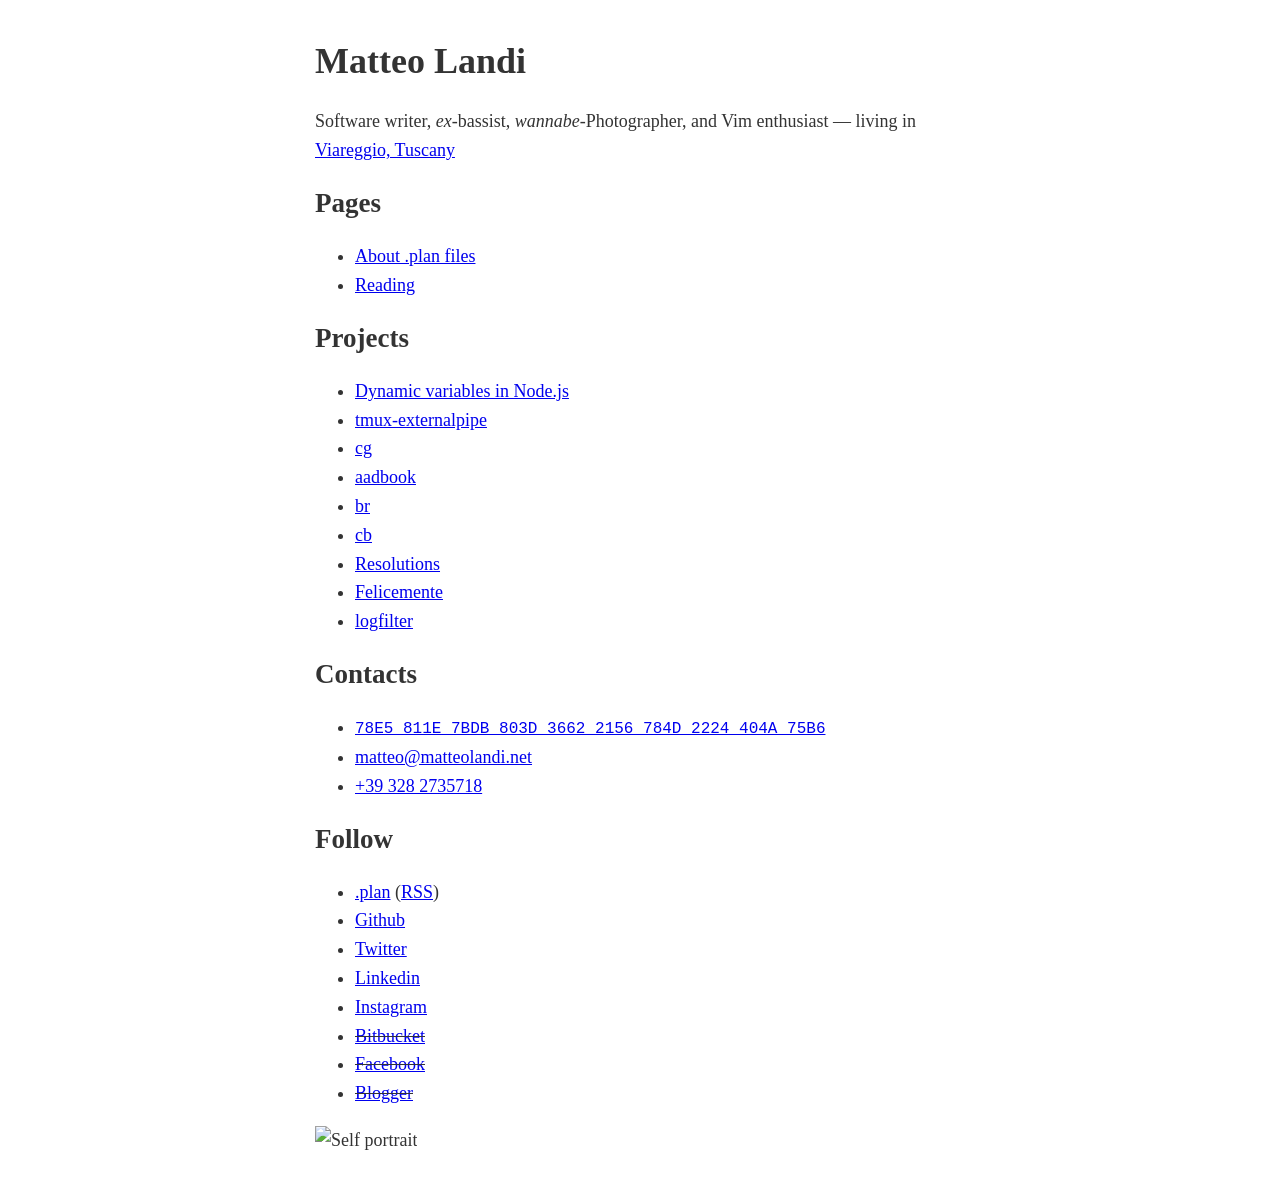
==== index/static/index.html @ 57a76384 "Add new project: "Dynamic variables in Node.js"" ====
<!DOCTYPE html>
<html lang="en">
  <head>
    <title>Matteo Landi</title>
    <meta http-equiv="Content-Type" content="text/html; charset=UTF-8">
    <meta name="viewport" content="width=device-width, initial-scale=1">
    <link media="screen" href="style.css" type="text/css" rel="stylesheet">
  </head>

  <body>
    <header>
      <h1>Matteo Landi</h1>
      Software writer, <em>ex-</em>bassist, <em>wannabe-</em>Photographer, and
      Vim enthusiast &mdash; living in
      <a target="_blank" title="Viareggio" href="https://en.wikipedia.org/wiki/Viareggio">Viareggio, Tuscany</a>
    </header>
    <section>
      <h2>Pages</h2>
      <ul>
        <li><a href="./plan-files.html" title="About .plan files">About .plan files</a></li>
        <li><a href="./reading.html" title="Reading list">Reading</a></li>
      </ul>
    </section>

    <section>
      <h2>Projects</h2>
      <ul>
        <li><a href="/plan.html#day-2021-02-28">Dynamic variables in Node.js</a></li>
        <li><a href="./tmux-externalpipe.html">tmux-externalpipe</a></li>
        <li><a href="./cg.html">cg</a></li>
        <li><a href="./aadbook.html">aadbook</a></li>
        <li><a href="./br.html">br</a></li>
        <li><a href="./cb.html">cb</a></li>
        <li><a href="./resolutions.html">Resolutions</a></li>
        <li><a href="./felicemente.html">Felicemente</a></li>
        <li><a href="./logfilter.html">logfilter</a></li>
      </ul>
    </section>

    <section>
      <h2>Contacts</h2>
      <ul>
        <li><a href="./404A75B6.asc"><code>78E5 811E 7BDB 803D 3662  2156 784D 2224 404A 75B6</code></a></li>
        <li><a href="mailto:matteo@matteolandi.net" title="E-mail address">matteo@matteolandi.net</a></li>
        <li><a href="callto:+393282935718" title="Mobile phone number">+39 328 2735718</a></li>
      </ul>
    </section>

    <section>
      <h2>Follow</h2>
      <ul>
        <li><a href="./plan.html" title=".plan file">.plan</a> (<a href="./plan.xml" title="RSS feed off of my .plan file">RSS</a>)</li>
        <li><a href="https://github.com/iamFIREcracker" title="Github profile">Github</a></li>
        <li><a href="https://twitter.com/landimatte" title="Twitter profile">Twitter</a></li>
        <li><a href="https://it.linkedin.com/in/landimatte" title="Linkedin profile">Linkedin</a></li>
        <li><a href="https://instagram.com/landimatteisdeadbaby" title="Instagram profile">Instagram</a></li>
        <li><del><a href="https://bitbucket.org/iamFIREcracker" title="Bitbucket profile">Bitbucket</a></del></li>
        <li><del><a href="https://www.facebook.com/iamfirecracker" title="Facebook profile">Facebook</a></del></li>
        <li><del><a href="https://matteolandi.blogspot.com/" title="Blogger">Blogger</a></del></li>
      </ul>
    </section>

    <img class="full-width" src="/static/avatar-650.jpg" alt="Self portrait">
  </body>
</html>
---- index/static/style.css ----
body {
  margin: 40px auto;
  max-width: 650px;
  line-height: 1.6;
  font-size: 18px;
  color: #333;
  padding: 0 10px
}

a {
  overflow-wrap: break-word;
}

hr {
  border-color: #eaecef;
  border-width: 0 0 1px;
}

h1, h2, h3 {
  line-height: 1.2;
}

pre {
  margin: 0;
  line-height: normal;
  overflow-x: auto; /* or visible?! */
  overflow-x: visible; /* or visible?! */
}

pre, code {
  font-size: 1rem;
}

img.full-width {
  width: 100%;
}

/* Uncomment these lines for dark theme */
/* @media (prefers-color-scheme: dark) { */
/*   body { */
/*     background-color: #444; */
/*     color: #e4e4e4; */
/*   } */
/*   a { */
/*     color: #e39777; */
/*   } */
/*   img { */
/*     filter: grayscale(30%); */
/*   } */
/* } */
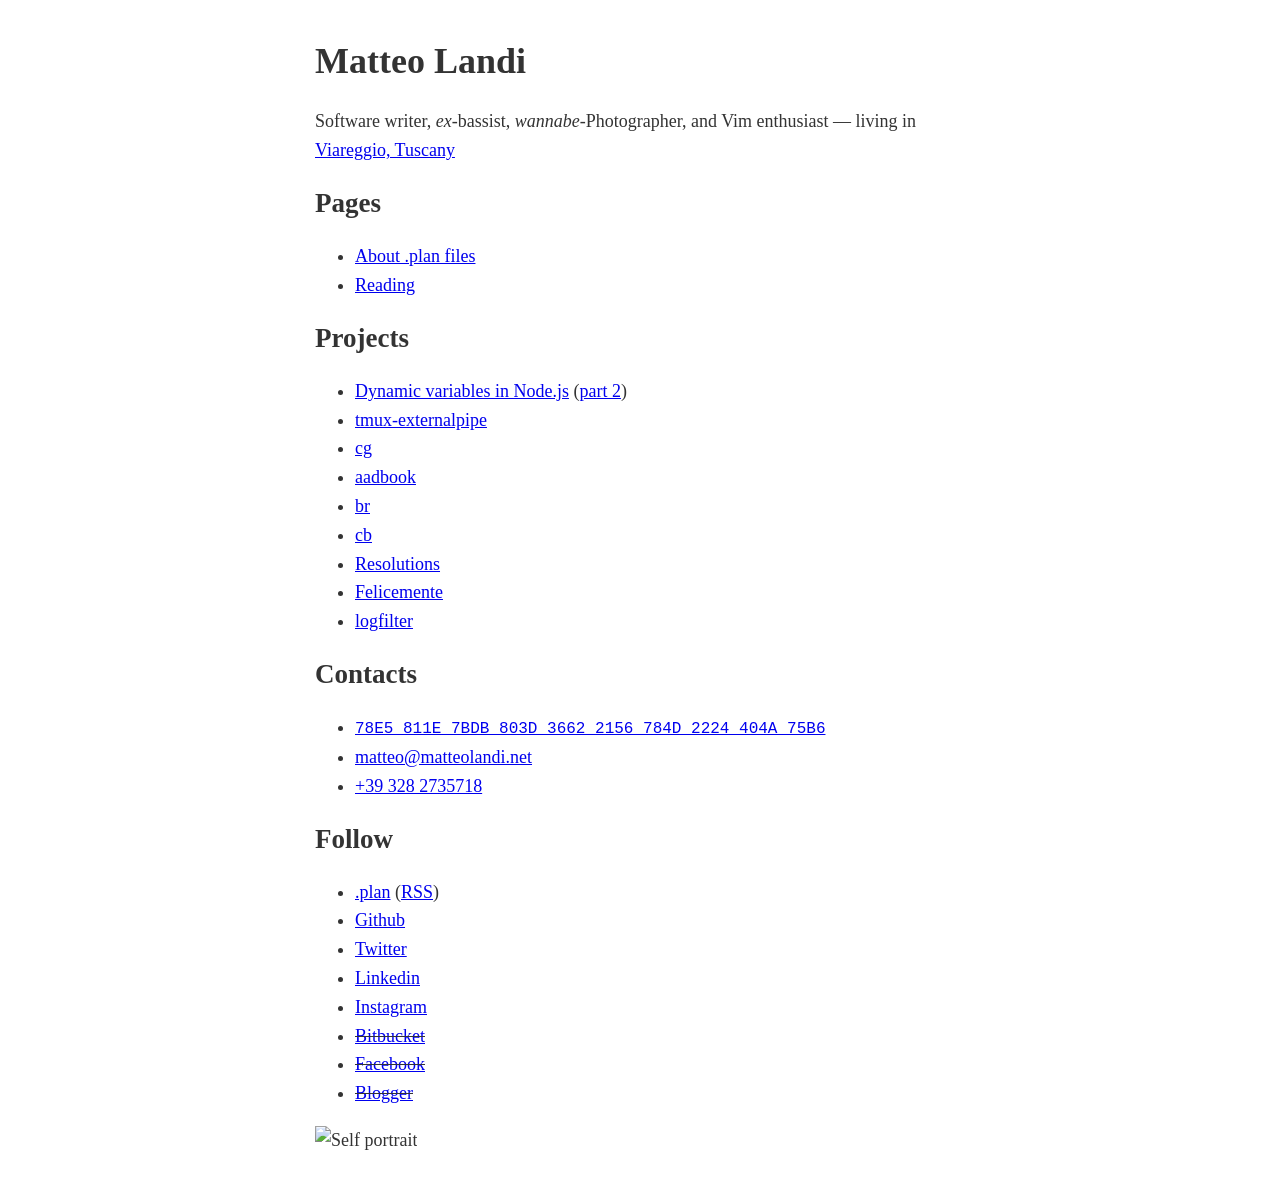
==== commit e97198db: "Add link to Dynamic Variables in Node.js part 2!" ====
--- a/index/static/index.html
+++ b/index/static/index.html
@@ -25,7 +25,7 @@
     <section>
       <h2>Projects</h2>
       <ul>
-        <li><a href="/plan.html#day-2021-02-28">Dynamic variables in Node.js</a></li>
+        <li><a href="/plan.html#day-2021-02-28">Dynamic variables in Node.js</a> (<a href="/plan.html#day-2021-03-12">part 2</a>)</li>
         <li><a href="./tmux-externalpipe.html">tmux-externalpipe</a></li>
         <li><a href="./cg.html">cg</a></li>
         <li><a href="./aadbook.html">aadbook</a></li>
--- a/index/static/style.css
+++ b/index/static/style.css
@@ -31,6 +31,11 @@
   font-size: 1rem;
 }
 
+blockquote {
+  border-left: 0.5rem solid #eaecef;
+  padding-left: 1rem;
+}
+
 img.full-width {
   width: 100%;
 }
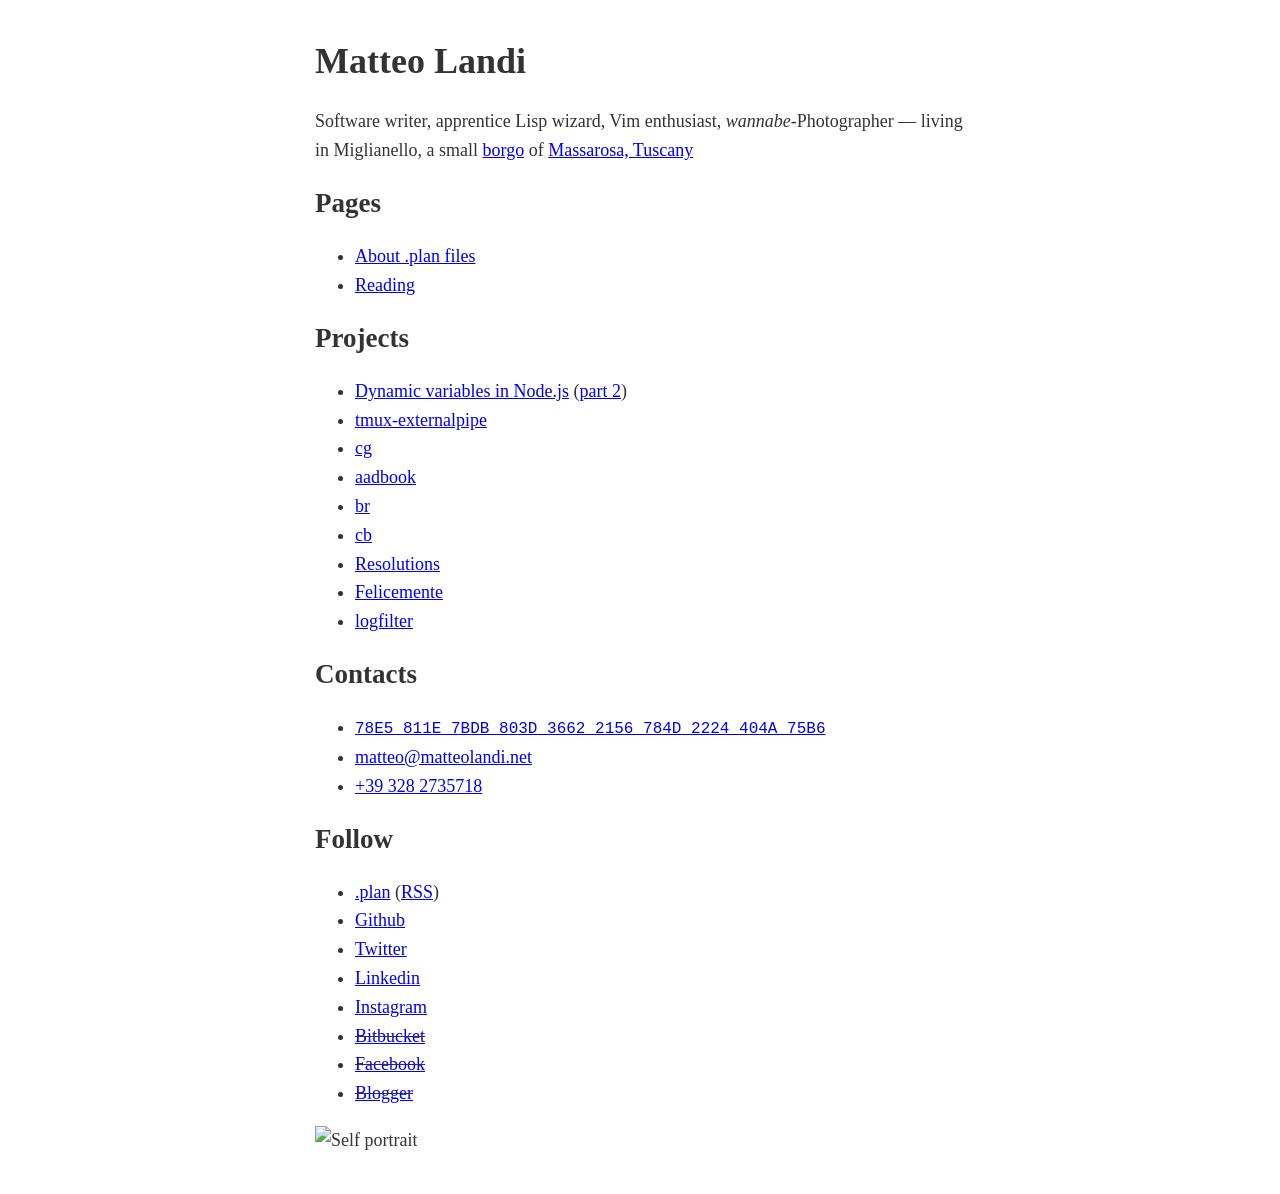
==== commit d7e00d36: "Update headline" ====
--- a/index/static/index.html
+++ b/index/static/index.html
@@ -10,9 +10,11 @@
   <body>
     <header>
       <h1>Matteo Landi</h1>
-      Software writer, <em>ex-</em>bassist, <em>wannabe-</em>Photographer, and
-      Vim enthusiast &mdash; living in
-      <a target="_blank" title="Viareggio" href="https://en.wikipedia.org/wiki/Viareggio">Viareggio, Tuscany</a>
+      Software writer, apprentice Lisp wizard, Vim enthusiast,
+      <em>wannabe-</em>Photographer &mdash; living in
+      Miglianello, a small <a target="_blank" title="Borgo"
+      href="https://it.wikipedia.org/wiki/Borgo">borgo</a> of 
+      <a target="_blank" title="Massarosa" href="https://it.wikipedia.org/wiki/Massarosa">Massarosa, Tuscany</a>
     </header>
     <section>
       <h2>Pages</h2>
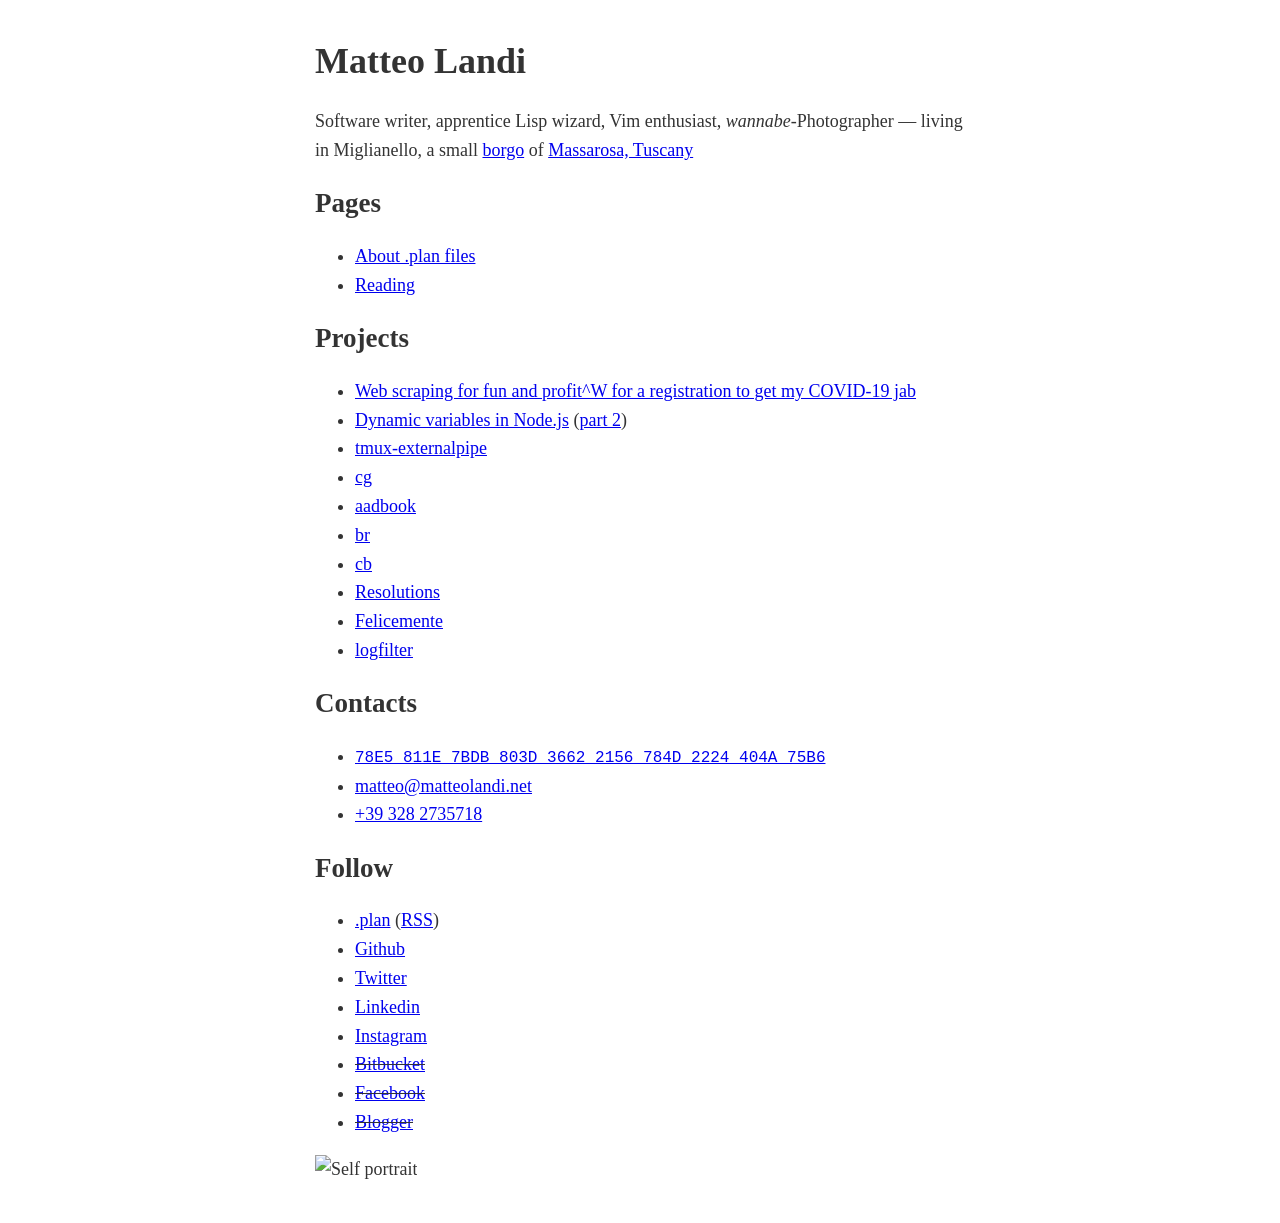
==== commit b7f7c808: "Add link to cl-prenotavaccino" ====
--- a/index/static/index.html
+++ b/index/static/index.html
@@ -27,6 +27,7 @@
     <section>
       <h2>Projects</h2>
       <ul>
+        <li><a href="/plan.html#day-2021-06-02">Web scraping for fun and profit^W for a registration to get my COVID-19 jab</a></li>
         <li><a href="/plan.html#day-2021-02-28">Dynamic variables in Node.js</a> (<a href="/plan.html#day-2021-03-12">part 2</a>)</li>
         <li><a href="./tmux-externalpipe.html">tmux-externalpipe</a></li>
         <li><a href="./cg.html">cg</a></li>
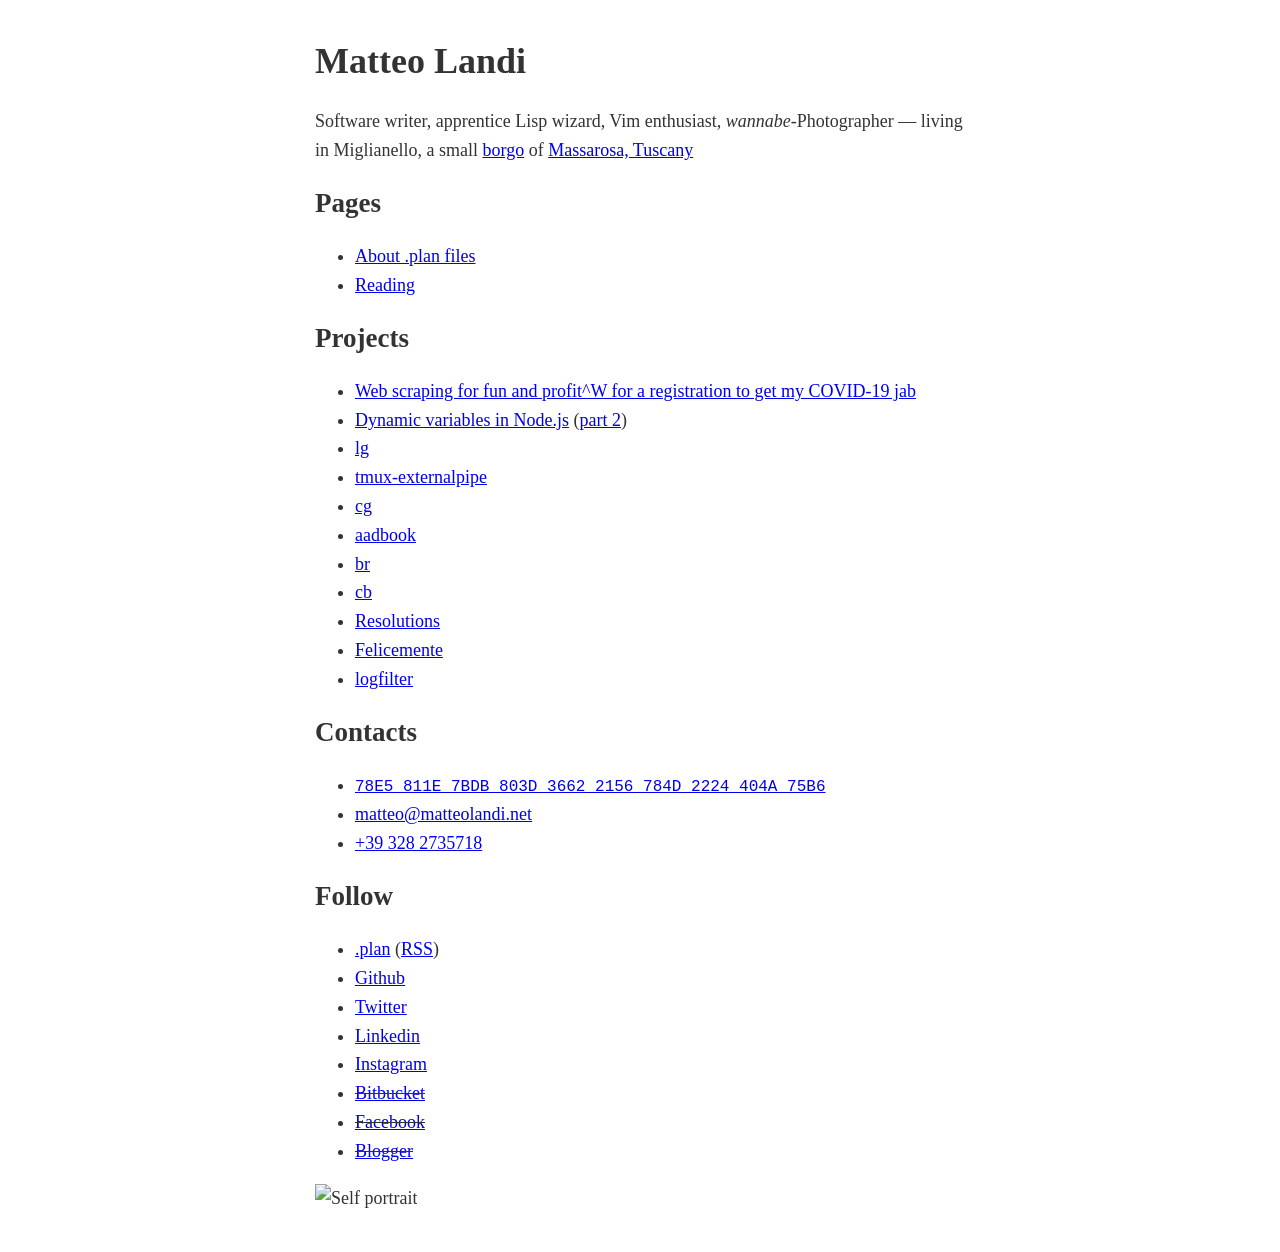
==== commit 8d1f2bb7: "Add new page for `lg`" ====
--- a/index/static/index.html
+++ b/index/static/index.html
@@ -29,6 +29,7 @@
       <ul>
         <li><a href="/plan.html#day-2021-06-02">Web scraping for fun and profit^W for a registration to get my COVID-19 jab</a></li>
         <li><a href="/plan.html#day-2021-02-28">Dynamic variables in Node.js</a> (<a href="/plan.html#day-2021-03-12">part 2</a>)</li>
+        <li><a href="./lg.html">lg</a></li>
         <li><a href="./tmux-externalpipe.html">tmux-externalpipe</a></li>
         <li><a href="./cg.html">cg</a></li>
         <li><a href="./aadbook.html">aadbook</a></li>
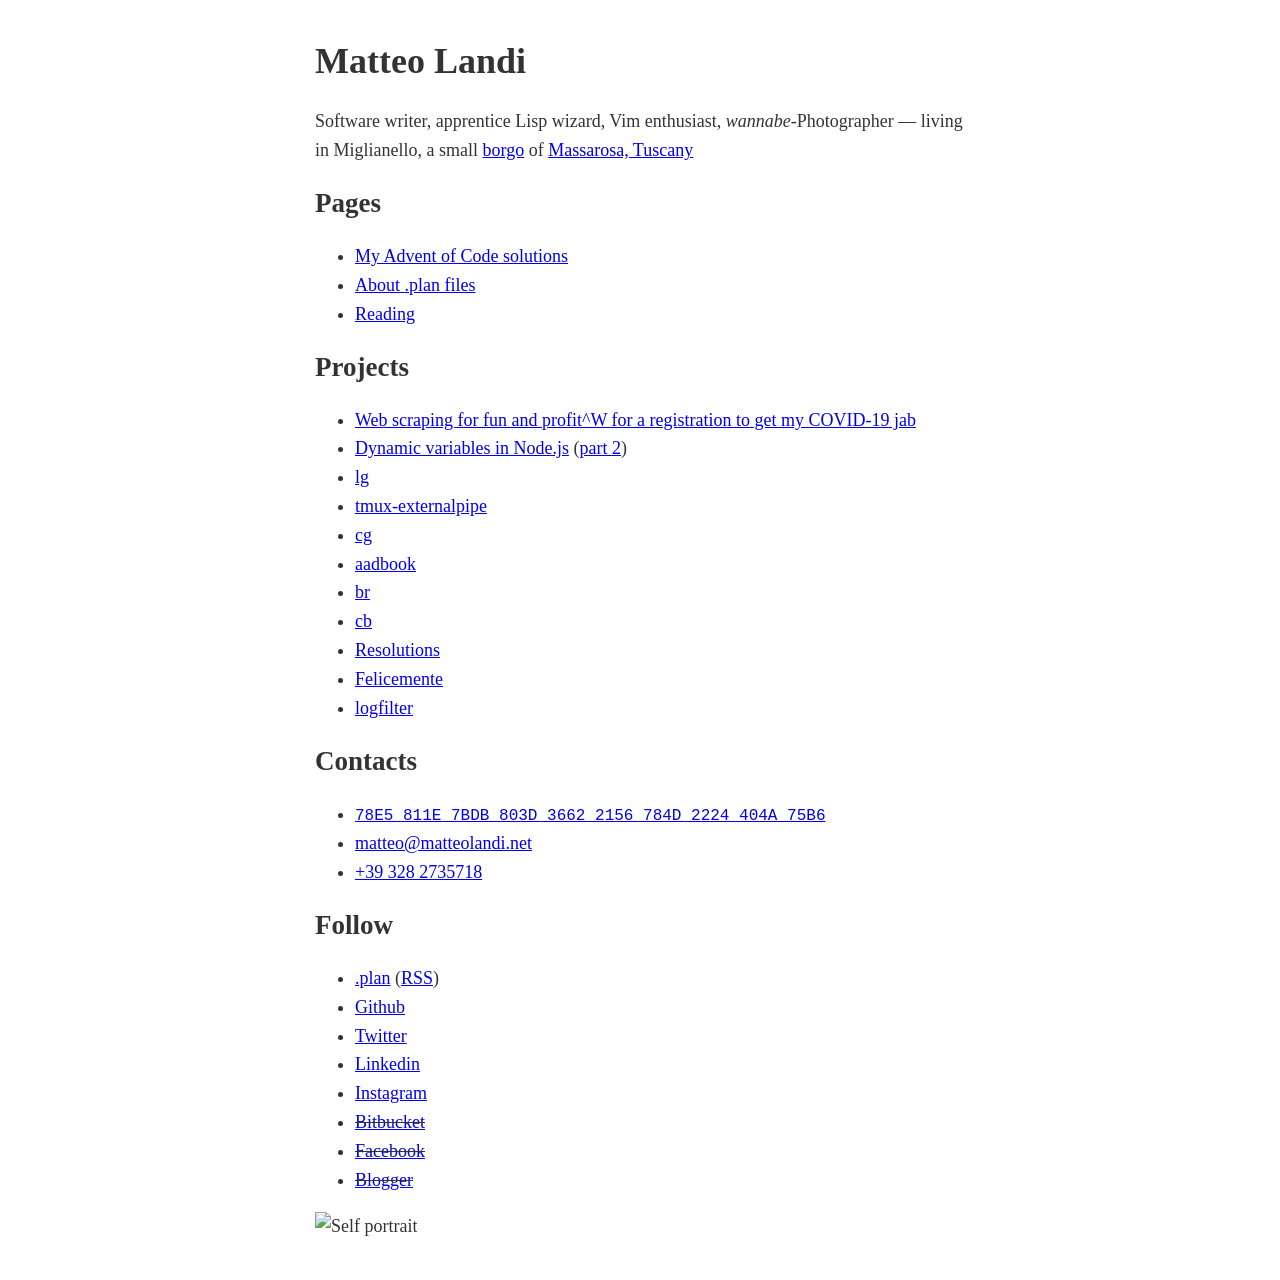
==== commit b5dfdefc: "Add Advent of code page" ====
--- a/index/static/index.html
+++ b/index/static/index.html
@@ -1,69 +1,160 @@
 <!DOCTYPE html>
 <html lang="en">
-  <head>
+<head>
     <title>Matteo Landi</title>
-    <meta http-equiv="Content-Type" content="text/html; charset=UTF-8">
+    <meta http-equiv="Content-Type" content="text/html; charset=utf-8">
     <meta name="viewport" content="width=device-width, initial-scale=1">
     <link media="screen" href="style.css" type="text/css" rel="stylesheet">
-  </head>
+</head>
+<body>
+    <header>
+        <h1>Matteo Landi</h1>
+        Software writer, apprentice Lisp wizard, Vim enthusiast,
+        <em>wannabe-</em>Photographer — living in Miglianello, a small
+        <a target="_blank" title="Borgo" href=
+        "https://it.wikipedia.org/wiki/Borgo">borgo</a> of <a target="_blank"
+        title="Massarosa" href=
+        "https://it.wikipedia.org/wiki/Massarosa">Massarosa, Tuscany</a>
+    </header>
 
-  <body>
-    <header>
-      <h1>Matteo Landi</h1>
-      Software writer, apprentice Lisp wizard, Vim enthusiast,
-      <em>wannabe-</em>Photographer &mdash; living in
-      Miglianello, a small <a target="_blank" title="Borgo"
-      href="https://it.wikipedia.org/wiki/Borgo">borgo</a> of 
-      <a target="_blank" title="Massarosa" href="https://it.wikipedia.org/wiki/Massarosa">Massarosa, Tuscany</a>
-    </header>
     <section>
-      <h2>Pages</h2>
-      <ul>
-        <li><a href="./plan-files.html" title="About .plan files">About .plan files</a></li>
-        <li><a href="./reading.html" title="Reading list">Reading</a></li>
-      </ul>
+        <h2>Pages</h2>
+
+        <ul>
+            <li>
+                <a href="./adventofcode.html" title=
+                "My Advent of Code solutions">My Advent of Code solutions</a>
+            </li>
+
+            <li>
+                <a href="./plan-files.html" title="About .plan files">About
+                .plan files</a>
+            </li>
+
+            <li>
+                <a href="./reading.html" title="Reading list">Reading</a>
+            </li>
+        </ul>
     </section>
 
     <section>
-      <h2>Projects</h2>
-      <ul>
-        <li><a href="/plan.html#day-2021-06-02">Web scraping for fun and profit^W for a registration to get my COVID-19 jab</a></li>
-        <li><a href="/plan.html#day-2021-02-28">Dynamic variables in Node.js</a> (<a href="/plan.html#day-2021-03-12">part 2</a>)</li>
-        <li><a href="./lg.html">lg</a></li>
-        <li><a href="./tmux-externalpipe.html">tmux-externalpipe</a></li>
-        <li><a href="./cg.html">cg</a></li>
-        <li><a href="./aadbook.html">aadbook</a></li>
-        <li><a href="./br.html">br</a></li>
-        <li><a href="./cb.html">cb</a></li>
-        <li><a href="./resolutions.html">Resolutions</a></li>
-        <li><a href="./felicemente.html">Felicemente</a></li>
-        <li><a href="./logfilter.html">logfilter</a></li>
-      </ul>
+        <h2>Projects</h2>
+
+        <ul>
+            <li>
+                <a href="/plan.html#day-2021-06-02">Web scraping for fun and
+                profit^W for a registration to get my COVID-19 jab</a>
+            </li>
+
+            <li>
+                <a href="/plan.html#day-2021-02-28">Dynamic variables in
+                Node.js</a> (<a href="/plan.html#day-2021-03-12">part 2</a>)
+            </li>
+
+            <li>
+                <a href="./lg.html">lg</a>
+            </li>
+
+            <li>
+                <a href="./tmux-externalpipe.html">tmux-externalpipe</a>
+            </li>
+
+            <li>
+                <a href="./cg.html">cg</a>
+            </li>
+
+            <li>
+                <a href="./aadbook.html">aadbook</a>
+            </li>
+
+            <li>
+                <a href="./br.html">br</a>
+            </li>
+
+            <li>
+                <a href="./cb.html">cb</a>
+            </li>
+
+            <li>
+                <a href="./resolutions.html">Resolutions</a>
+            </li>
+
+            <li>
+                <a href="./felicemente.html">Felicemente</a>
+            </li>
+
+            <li>
+                <a href="./logfilter.html">logfilter</a>
+            </li>
+        </ul>
     </section>
 
     <section>
-      <h2>Contacts</h2>
-      <ul>
-        <li><a href="./404A75B6.asc"><code>78E5 811E 7BDB 803D 3662  2156 784D 2224 404A 75B6</code></a></li>
-        <li><a href="mailto:matteo@matteolandi.net" title="E-mail address">matteo@matteolandi.net</a></li>
-        <li><a href="callto:+393282935718" title="Mobile phone number">+39 328 2735718</a></li>
-      </ul>
+        <h2>Contacts</h2>
+
+        <ul>
+            <li>
+                <a href="./404A75B6.asc"><code>78E5 811E 7BDB 803D 3662 2156
+                784D 2224 404A 75B6</code></a>
+            </li>
+
+            <li>
+                <a href="mailto:matteo@matteolandi.net" title=
+                "E-mail address">matteo@matteolandi.net</a>
+            </li>
+
+            <li>
+                <a href="callto:+393282935718" title="Mobile phone number">+39
+                328 2735718</a>
+            </li>
+        </ul>
     </section>
 
     <section>
-      <h2>Follow</h2>
-      <ul>
-        <li><a href="./plan.html" title=".plan file">.plan</a> (<a href="./plan.xml" title="RSS feed off of my .plan file">RSS</a>)</li>
-        <li><a href="https://github.com/iamFIREcracker" title="Github profile">Github</a></li>
-        <li><a href="https://twitter.com/landimatte" title="Twitter profile">Twitter</a></li>
-        <li><a href="https://it.linkedin.com/in/landimatte" title="Linkedin profile">Linkedin</a></li>
-        <li><a href="https://instagram.com/landimatteisdeadbaby" title="Instagram profile">Instagram</a></li>
-        <li><del><a href="https://bitbucket.org/iamFIREcracker" title="Bitbucket profile">Bitbucket</a></del></li>
-        <li><del><a href="https://www.facebook.com/iamfirecracker" title="Facebook profile">Facebook</a></del></li>
-        <li><del><a href="https://matteolandi.blogspot.com/" title="Blogger">Blogger</a></del></li>
-      </ul>
+        <h2>Follow</h2>
+
+        <ul>
+            <li>
+                <a href="./plan.html" title=".plan file">.plan</a> (<a href=
+                "./plan.xml" title="RSS feed off of my .plan file">RSS</a>)
+            </li>
+
+            <li>
+                <a href="https://github.com/iamFIREcracker" title=
+                "Github profile">Github</a>
+            </li>
+
+            <li>
+                <a href="https://twitter.com/landimatte" title=
+                "Twitter profile">Twitter</a>
+            </li>
+
+            <li>
+                <a href="https://it.linkedin.com/in/landimatte" title=
+                "Linkedin profile">Linkedin</a>
+            </li>
+
+            <li>
+                <a href="https://instagram.com/landimatteisdeadbaby" title=
+                "Instagram profile">Instagram</a>
+            </li>
+
+            <li>
+                <del><a href="https://bitbucket.org/iamFIREcracker" title=
+                "Bitbucket profile">Bitbucket</a></del>
+            </li>
+
+            <li>
+                <del><a href="https://www.facebook.com/iamfirecracker" title=
+                "Facebook profile">Facebook</a></del>
+            </li>
+
+            <li>
+                <del><a href="https://matteolandi.blogspot.com/" title=
+                "Blogger">Blogger</a></del>
+            </li>
+        </ul>
     </section>
-
     <img class="full-width" src="/static/avatar-650.jpg" alt="Self portrait">
-  </body>
+</body>
 </html>
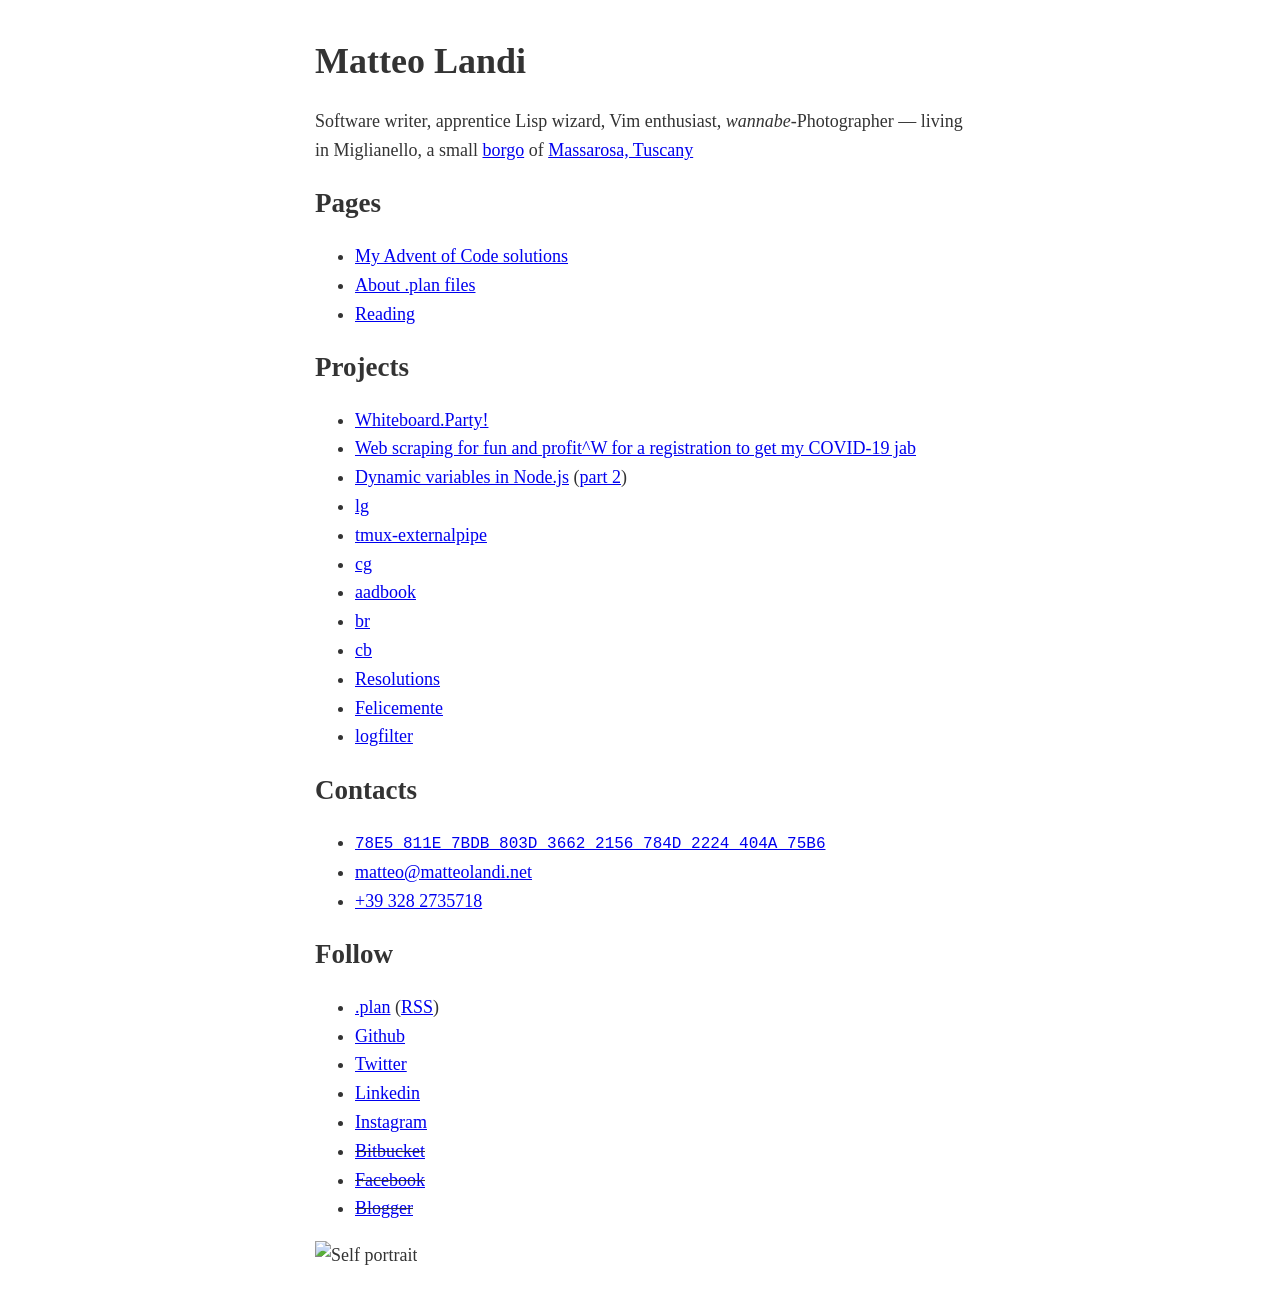
==== commit 824046da: "Sync" ====
--- a/index/static/index.html
+++ b/index/static/index.html
@@ -41,6 +41,10 @@
         <h2>Projects</h2>
 
         <ul>
+            <li>
+                <a href="https://whiteboard.party/20220402.b4t4fmyrcf">Whiteboard.Party!</a>
+            </li>
+
             <li>
                 <a href="/plan.html#day-2021-06-02">Web scraping for fun and
                 profit^W for a registration to get my COVID-19 jab</a>
